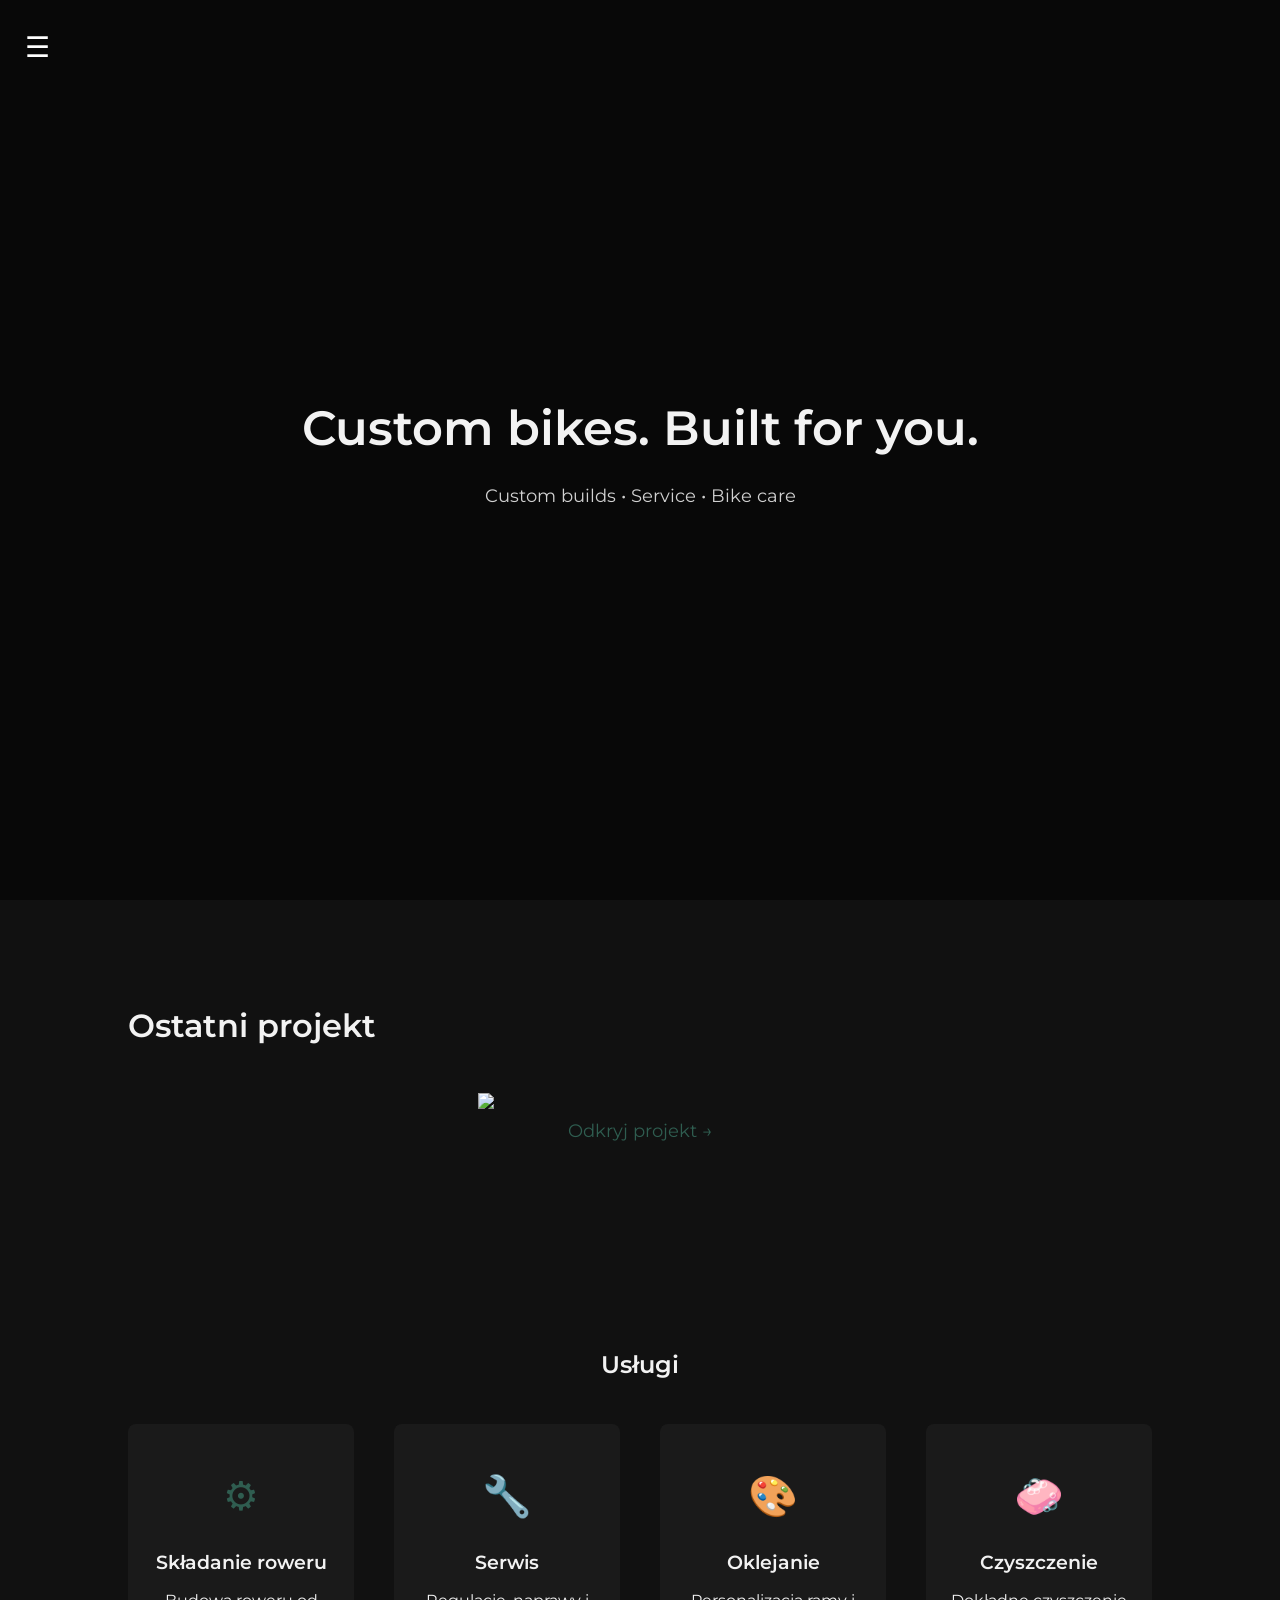
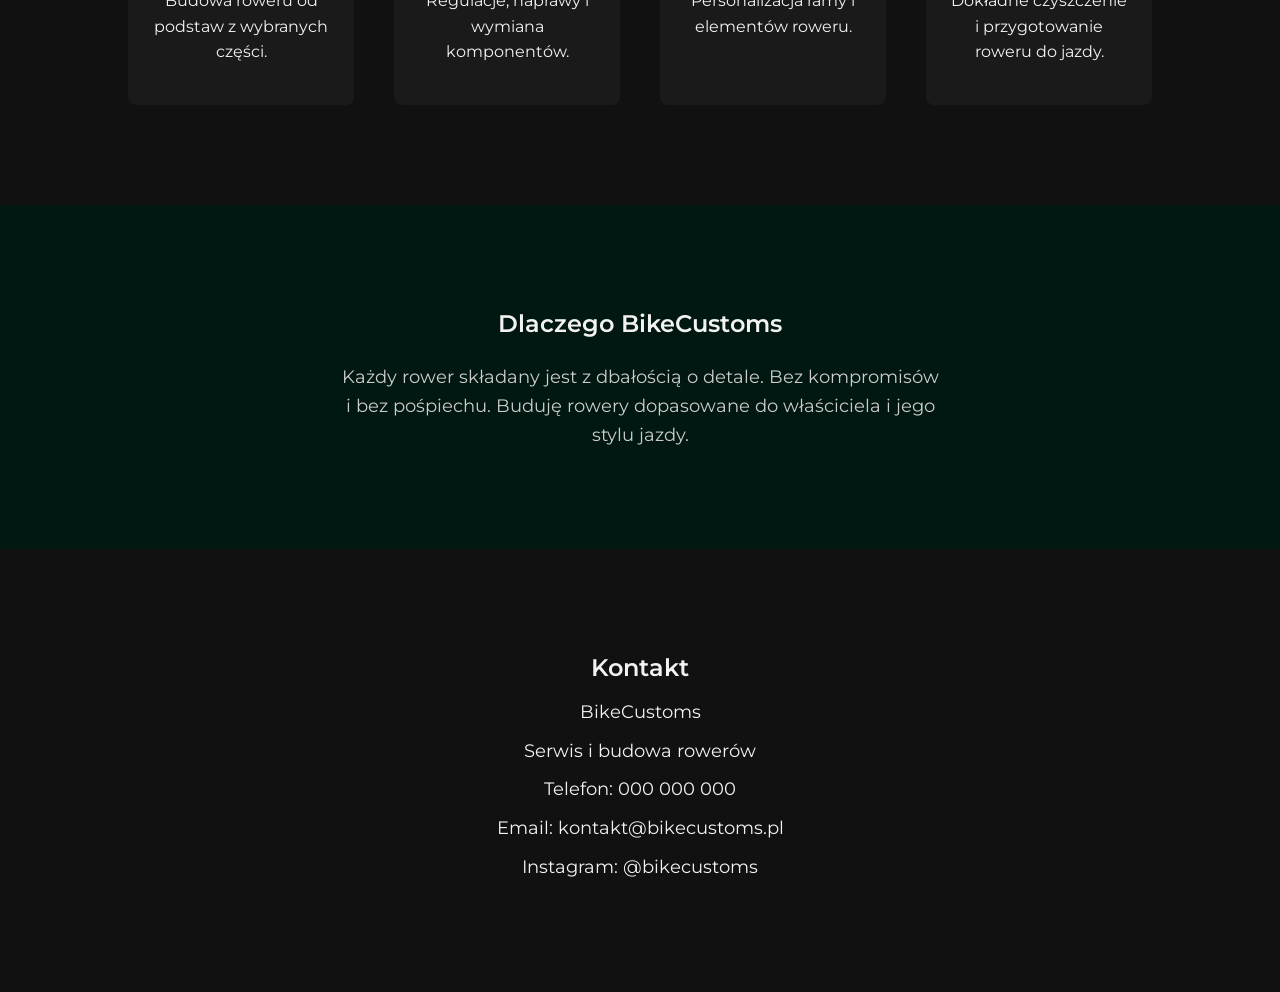
==== index.html @ 73611786 "Add files via upload" ====
<!DOCTYPE html>
<html lang="pl">
<head>
<meta charset="UTF-8">
<meta name="viewport" content="width=device-width, initial-scale=1.0">

<title>BikeCustoms</title>

<link href="https://fonts.googleapis.com/css2?family=Montserrat:wght@300;400;600&display=swap" rel="stylesheet">
<link rel="stylesheet" href="style.css">

</head>

<body>

<!-- MENU -->

<div class="menu-btn" id="menuBtn">
☰
</div>

<nav class="menu" id="menu">
<a href="#">Strona główna</a>
<a href="#projekt">Ostatni projekt</a>
<a href="#uslugi">Usługi</a>
<a href="#kontakt">Kontakt</a>
</nav>


<!-- HERO VIDEO -->

<section class="hero">

<video autoplay muted loop playsinline class="hero-video">
<source src="video.mp4" type="video/mp4">
</video>

<div class="hero-overlay"></div>

<div class="hero-text">
<h1>Custom bikes. Built for you.</h1>
<p>Custom builds • Service • Bike care</p>
</div>

</section>


<!-- OSTATNI PROJEKT -->

<section class="projekt reveal" id="projekt">
  <h2>Ostatni projekt</h2>

  <div class="slider">
    <a href="projekt.html"><img src="images/projekt1.jpg" class="slide active"></a>
    <a href="projekt.html"><img src="images/projekt2.jpg" class="slide"></a>
    <a href="projekt.html"><img src="images/projekt3.jpg" class="slide"></a>
  </div>

  <a href="projekt.html" class="projekt-link">Odkryj projekt →</a>
</section>


<!-- USŁUGI -->

<section class="uslugi reveal" id="uslugi">

<h2>Usługi</h2>

<div class="uslugi-grid">

<div class="usluga">
<div class="icon">⚙</div>
<h3>Składanie roweru</h3>
<p>Budowa roweru od podstaw z wybranych części.</p>
</div>

<div class="usluga">
<div class="icon">🔧</div>
<h3>Serwis</h3>
<p>Regulacje, naprawy i wymiana komponentów.</p>
</div>

<div class="usluga">
<div class="icon">🎨</div>
<h3>Oklejanie</h3>
<p>Personalizacja ramy i elementów roweru.</p>
</div>

<div class="usluga">
<div class="icon">🧼</div>
<h3>Czyszczenie</h3>
<p>Dokładne czyszczenie i przygotowanie roweru do jazdy.</p>
</div>

</div>

</section>


<!-- DLACZEGO -->

<section class="about reveal">

<h2>Dlaczego BikeCustoms</h2>

<p>
Każdy rower składany jest z dbałością o detale.
Bez kompromisów i bez pośpiechu.
Buduję rowery dopasowane do właściciela i jego stylu jazdy.
</p>

</section>


<!-- KONTAKT -->

<section class="kontakt reveal" id="kontakt">

<h2>Kontakt</h2>

<p>BikeCustoms</p>
<p>Serwis i budowa rowerów</p>

<p>Telefon: 000 000 000</p>
<p>Email: kontakt@bikecustoms.pl</p>
<p>Instagram: @bikecustoms</p>

</section>


<script src="script.js"></script>

</body>
</html>
---- style.css ----
*{
margin:0;
padding:0;
box-sizing:border-box;
}

body{
font-family:'Montserrat', sans-serif;
background:#111111;
color:#f2f2f2;
line-height:1.6;
overflow-x:hidden;
}

h1,h2,h3{
font-weight:600;
}

section{
padding:100px 10%;
text-align:center;
}

/* MENU */

.menu-btn{
position:fixed;
top:25px;
left:25px;
font-size:28px;
cursor:pointer;
z-index:1001;
color:white;
}

.menu{
position:fixed;
top:0;
left:-260px;
width:260px;
height:100%;
background:rgba(0,0,0,0.9);
display:flex;
flex-direction:column;
justify-content:center;
padding-left:40px;
transition:0.4s;
z-index:1000;
}

.menu a{
color:white;
text-decoration:none;
font-size:22px;
margin:20px 0;
transition:0.3s;
}

.menu a:hover{
color:#2f5d50;
}

.menu.active{
left:0;
}

/* HERO */

.hero{
position:relative;
height:100vh;
overflow:hidden;
display:flex;
align-items:center;
justify-content:center;
}

.hero-video{
position:absolute;
top:0;
left:0;
width:100%;
height:100%;
object-fit:cover;
}

.hero-overlay{
position:absolute;
width:100%;
height:100%;
background:rgba(0,0,0,0.55);
}

.hero-text{
position:relative;
text-align:center;
z-index:2;
}

.hero-text h1{
font-size:48px;
margin-bottom:15px;
}

.hero-text p{
font-size:18px;
color:#d0d0d0;
}

/* PROJEKT */

.projekt h2{
text-align:left;
margin-bottom:40px;
font-size:32px;
}

.projekt-container{
max-width:700px;
margin-left:5%;
}
.slider {
  width: 70%;
  max-width: 900px; /* opcjonalnie ograniczamy maksymalną szerokość */
  height: auto;
  position: relative;
  overflow: hidden;
  border-radius: 6px;
}

.slide {
  width: 100%;
  position: absolute;
  top: 0;
  left: 0;
  opacity: 0;               /* niewidoczne */
  transition: opacity 1.5s ease-in-out; /* płynne przejście */
}

.slide.active {
  opacity: 1;               /* widoczne */
  position: relative;        /* aktywne zdjęcie w flow */
}

.slide:hover {
  transform: scale(1.03);
  transition: transform 0.5s;
}

/* LINK PROJEKTU */

.projekt-link{
text-decoration:none;
font-size:18px;
color:#2f5d50;
transition:0.3s;
}

.projekt-link:hover{
letter-spacing:2px;
}

/* USLUGI */

.uslugi-grid{
display:grid;
grid-template-columns:repeat(auto-fit,minmax(200px,1fr));
gap:40px;
margin-top:40px;
}

.usluga{
background:#1a1a1a;
padding:40px 25px;
border-radius:8px;
transition:0.3s;
}

.usluga:hover{
transform:translateY(-6px);
}

.icon{
font-size:40px;
margin-bottom:20px;
color:#2f5d50;
}

.usluga h3{
margin-bottom:10px;
}

/* ABOUT */

.about p{
max-width:600px;
margin:auto;
font-size:18px;
margin-top:20px;
color:#cccccc;
}

.about{
    background-color: #001811;
}

/* KONTAKT */

.kontakt p{
margin:10px 0;
font-size:18px;
}

/* SCROLL ANIMACJA */

.reveal{
opacity:0;
transform:translateY(60px);
transition:1s;
}

.reveal.active{
opacity:1;
transform:translateY(0);
}

/* RESPONSYWNOSC */

@media(max-width:768px){

.hero-text h1{
font-size:32px;
}

.slider {
    width: 95%;  /* na tablet i mniejsze ekrany slider prawie cały ekran */
  }

section{
padding:80px 8%;
}

.menu a{
font-size:20px;
}

}


/* STRONA PROJEKTU */

.projekt-strona{
padding:120px 10%;
}

.projekt-strona h1{
margin-bottom:60px;
font-size:36px;
text-align:center;
}

.projekt-galeria{
max-width:900px;
margin:auto;
display:flex;
flex-direction:column;
gap:60px;
}

.projekt-element img{
width:100%;
border-radius:6px;
transition:0.4s;
}

.projekt-element p{
margin-top:10px;
color:#cccccc;
font-size:16px;
}
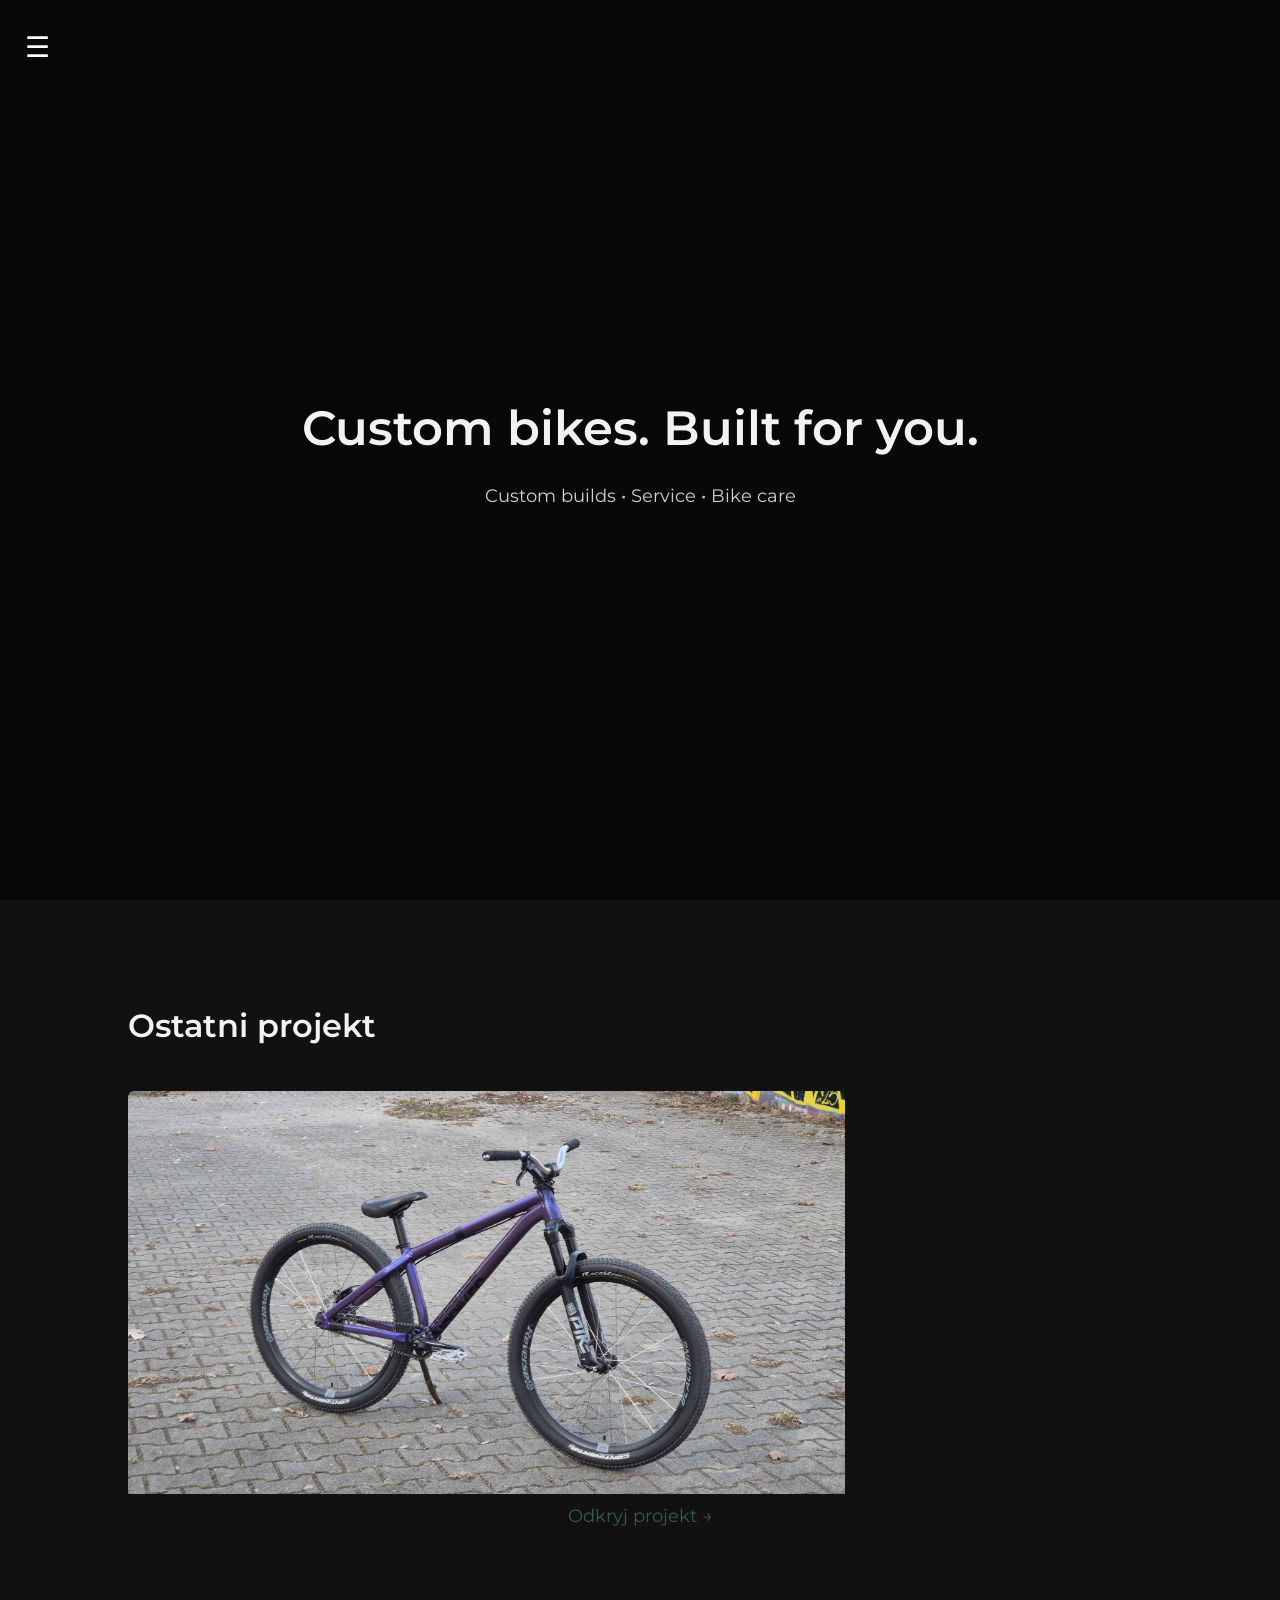
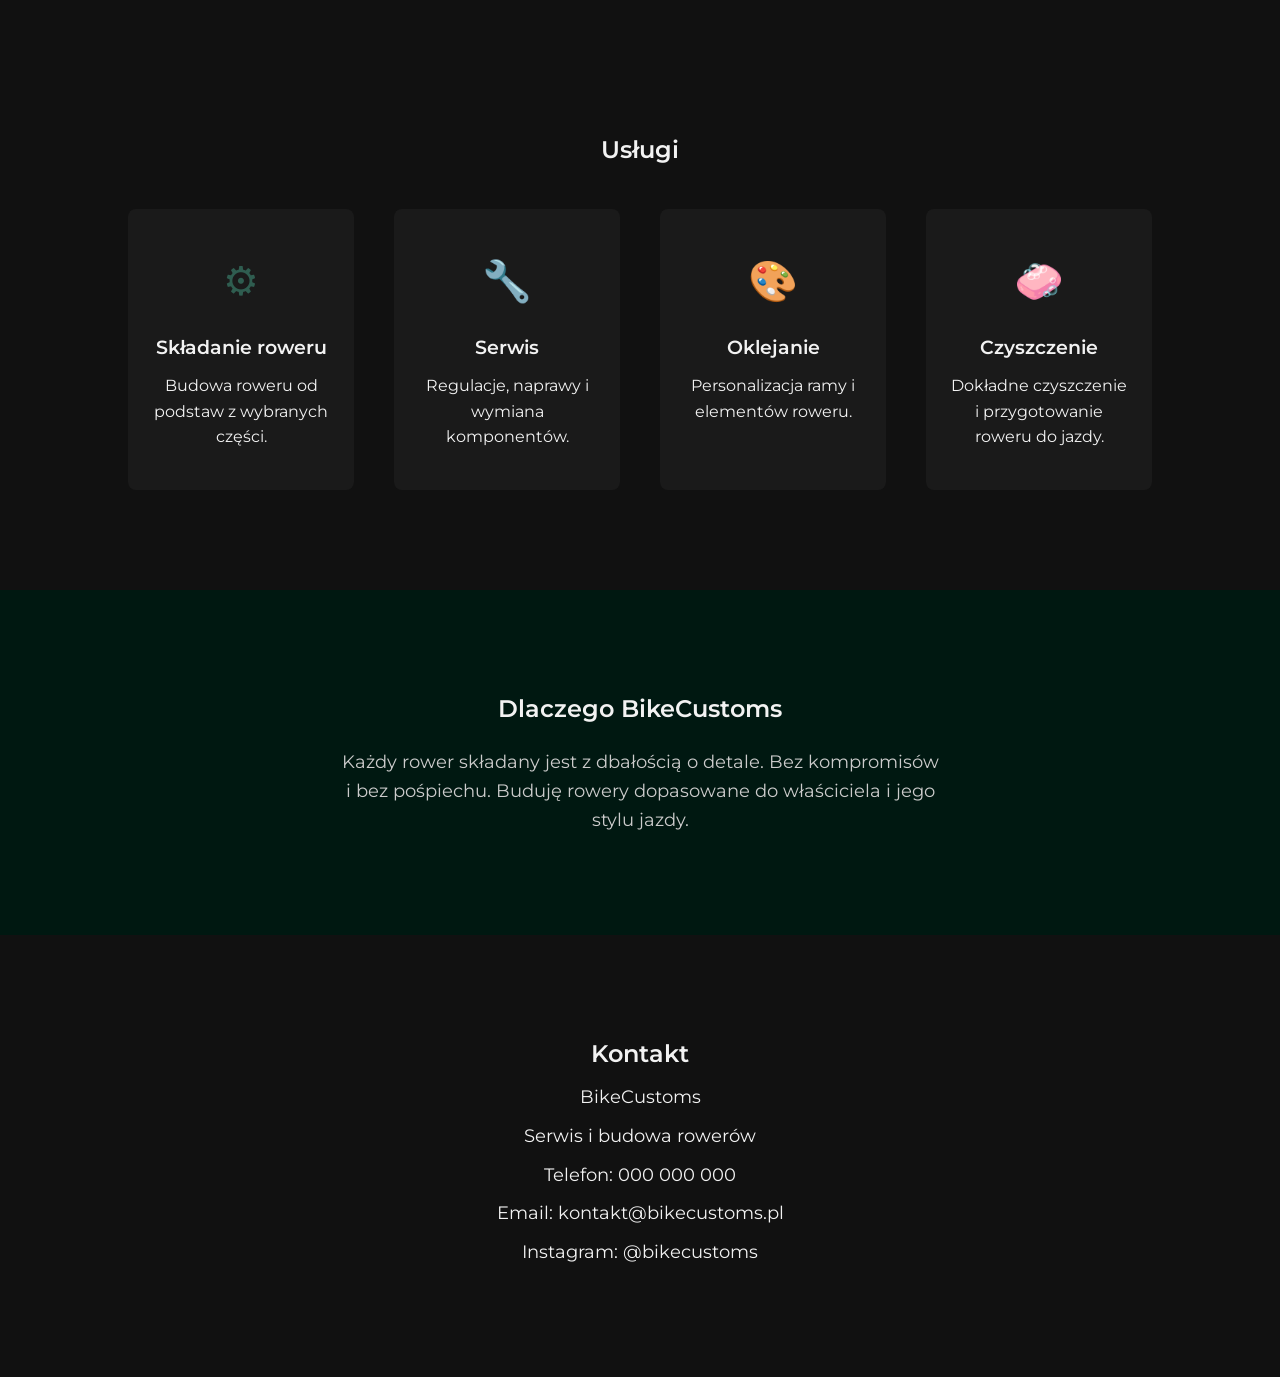
==== commit 322770d9: "Update index.html" ====
--- a/index.html
+++ b/index.html
@@ -51,9 +51,9 @@
   <h2>Ostatni projekt</h2>
 
   <div class="slider">
-    <a href="projekt.html"><img src="images/projekt1.jpg" class="slide active"></a>
-    <a href="projekt.html"><img src="images/projekt2.jpg" class="slide"></a>
-    <a href="projekt.html"><img src="images/projekt3.jpg" class="slide"></a>
+    <a href="projekt.html"><img src="projekt1.jpg" class="slide active"></a>
+    <a href="projekt.html"><img src="projekt2.jpg" class="slide"></a>
+    <a href="projekt.html"><img src="projekt3.jpg" class="slide"></a>
   </div>
 
   <a href="projekt.html" class="projekt-link">Odkryj projekt →</a>
